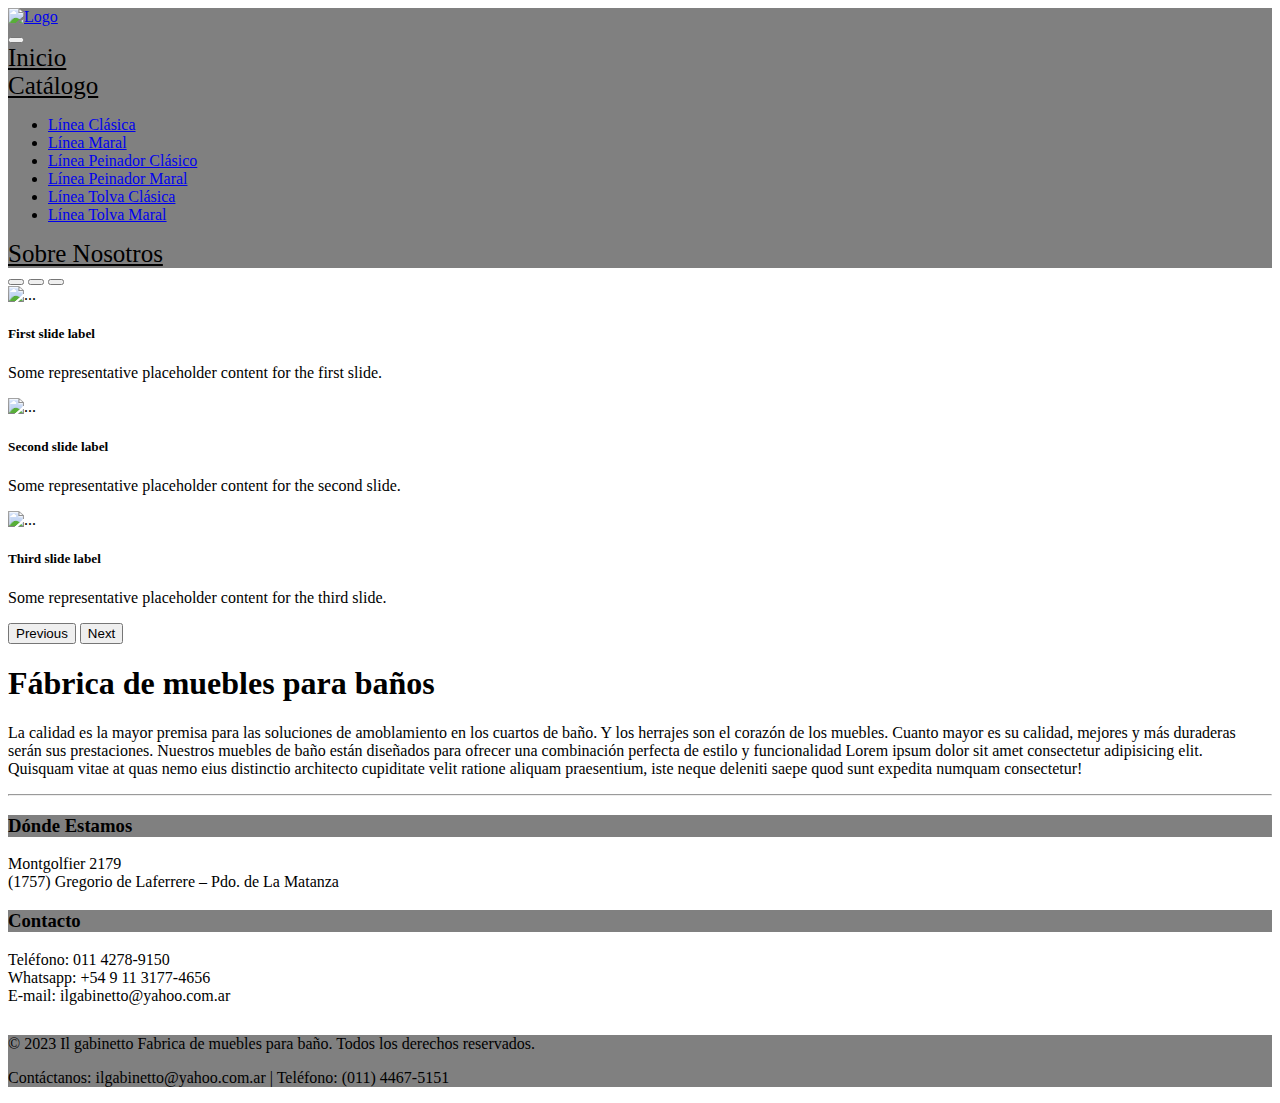
==== pagina ilgabinetto/instalar css bp-ac/index.html @ 1fc87f55 "Add files via upload" ====
<!DOCTYPE html>
<html lang="en">

<head>
  <meta charset="UTF-8">
  <meta name="viewport" content="width=device-width, initial-scale=1.0">
  <title>Il gabinetto</title>
  <!-- CSS Bootstrap -->
  <link rel="stylesheet" href="/instalar css bp-ac/css/bootstrap.min.css">
  <link rel="stylesheet" href="style.css">
</head>

<body>
  <!--NAVBAR-->
  <nav class="navbar navbar-expand-lg bg-body-tertiary bg-gray mb-0">
    <div class="container-fluid">
      <!-- Centra el contenido horizontalmente -->
      <div class="mx-auto text-center">
        <a class="navbar-brand" href="#">
          <img src="/instalar css bp-ac/imagenes/54c96c8c335ef95b13d92f0915ddbc36.png" alt="Logo" width="300"
            height="75" />
        </a>
      </div>

      <button class="navbar-toggler" type="button" data-bs-toggle="collapse" data-bs-target="#navbarNavAltMarkup"
        aria-controls="navbarNavAltMarkup" aria-expanded="false" aria-label="Toggle navigation">
        <span class="navbar-toggler-icon"></span>
      </button>

      <div class="collapse navbar-collapse justify-content-end" id="navbarNavAltMarkup">
        <div class="navbar-nav">
          <a class="nav-link" href="index.html">Inicio</a>

          <!-- Botón "Catálogo" con opciones desplegables -->
          <div class="nav-item dropdown">
            <a class="nav-link dropdown-toggle" href="catalogo.html" id="navbarDropdown" role="button"
              data-bs-toggle="dropdown" aria-expanded="false">
              Catálogo
            </a>
            <ul class="dropdown-menu" aria-labelledby="navbarDropdown">
              <li><a class="dropdown-item" href="catalogo.html#lineaClasica">Línea Clásica</a></li>
              <li><a class="dropdown-item" href="catalogo.html#lineaMaral">Línea Maral</a></li>
              <li><a class="dropdown-item" href="catalogo.html#peinadorClasico">Línea Peinador Clásico</a></li>
              <li><a class="dropdown-item" href="catalogo.html#peinadorMaral">Línea Peinador Maral</a></li>
              <li><a class="dropdown-item" href="catalogo.html#tolvaClasica">Línea Tolva Clásica</a></li>
              <li><a class="dropdown-item" href="catalogo.html#tolvaMaral">Línea Tolva Maral</a></li>
            </ul>
          </div>

          <a class="nav-link" href="#">Sobre Nosotros</a>
        </div>
      </div>
    </div>
  </nav>


  <!--FIN NAVBAR-->



  <!--CARROUSEL-->
  <div id="carouselExampleCaptions" class="carousel slide">
    <div class="carousel-indicators">
      <button type="button" data-bs-target="#carouselExampleCaptions" data-bs-slide-to="0" class="active"
        aria-current="true" aria-label="Slide 1"></button>
      <button type="button" data-bs-target="#carouselExampleCaptions" data-bs-slide-to="1"
        aria-label="Slide 2"></button>
      <button type="button" data-bs-target="#carouselExampleCaptions" data-bs-slide-to="2"
        aria-label="Slide 3"></button>
    </div>
    <div class="carousel-inner">
      <div class="carousel-item active" style="max-height: 900px;">
        <img src="/instalar css bp-ac/imagenes/16.jpg" class="d-block img-fluid" alt="...">
        <div class="carousel-caption d-none d-md-block">
          <h5>First slide label</h5>
          <p>Some representative placeholder content for the first slide.</p>
        </div>
      </div>
      <div class="carousel-item" style="max-height: 900px;">
        <img src="/instalar css bp-ac/imagenes/17.jpg" class="d-block img-fluid" alt="...">
        <div class="carousel-caption d-none d-md-block">
          <h5>Second slide label</h5>
          <p>Some representative placeholder content for the second slide.</p>
        </div>
      </div>
      <div class="carousel-item" style="max-height: 900px;">
        <img src="/instalar css bp-ac/imagenes/24-min.jpg" class="d-block img-fluid" alt="...">
        <div class="carousel-caption d-none d-md-block">
          <h5>Third slide label</h5>
          <p>Some representative placeholder content for the third slide.</p>
        </div>
      </div>
    </div>
    <button class="carousel-control-prev" type="button" data-bs-target="#carouselExampleCaptions" data-bs-slide="prev">
      <span class="carousel-control-prev-icon" aria-hidden="true"></span>
      <span class="visually-hidden">Previous</span>
    </button>
    <button class="carousel-control-next" type="button" data-bs-target="#carouselExampleCaptions" data-bs-slide="next">
      <span class="carousel-control-next-icon" aria-hidden="true"></span>
      <span class="visually-hidden">Next</span>
    </button>
  </div>

  <!--FIN CARROUSEL-->

  <div class="jumbotron text-center">
    <h1 class="display-4">Fábrica de muebles para baños</h1>
    <p class="lead">
      La calidad es la mayor premisa para las soluciones de amoblamiento en
      los cuartos de baño. Y los herrajes son el corazón de los muebles.
      Cuanto mayor es su calidad, mejores y más duraderas serán sus
      prestaciones. Nuestros muebles de baño están diseñados para ofrecer una
      combinación perfecta de estilo y funcionalidad Lorem ipsum dolor sit
      amet consectetur adipisicing elit. Quisquam vitae at quas nemo eius
      distinctio architecto cupiditate velit ratione aliquam praesentium, iste
      neque deleniti saepe quod sunt expedita numquam consectetur!
    </p>
    <hr class="my-4">
  </div>

  <div class="container">
    <div class="row">
      <div class="col-md-6">
        <!-- Columna de dirección -->
        <div class="list-group">
          <h3 class="list-group-item list-group-item-action active" style="background-color: gray;border-color:white;">
            Dónde Estamos
          </h3>
          <div class="list-group-item">
            <i class="fas fa-map-marker-alt"></i> Montgolfier 2179
          </div>
          <div class="list-group-item">
            <i class="fas fa-map-marker-alt"></i> (1757) Gregorio de Laferrere
            – Pdo. de La Matanza
          </div>
        </div>
      </div>
      <div class="col-md-6">
        <!-- Columna de contacto -->
        <div class="list-group">
          <h3 class="list-group-item list-group-item-action active" style="background-color: gray;border-color: white;">
            Contacto
          </h3>
          <div class="list-group-item">
            <i class="fas fa-phone"></i> Teléfono: 011 4278-9150
          </div>
          <div class="list-group-item">
            <i class="fab fa-whatsapp"></i> Whatsapp: +54 9 11 3177-4656
          </div>
          <div class="list-group-item">
            <i class="far fa-envelope"></i> E-mail: ilgabinetto@yahoo.com.ar
          </div>
        </div>
      </div>
    </div>
  </div>

  <footer class="bg-light text-center text-muted py-4">
    <div class="container">
      <p>&copy; 2023 Il gabinetto Fabrica de muebles para baño. Todos los derechos reservados.</p>
      <p>Contáctanos: ilgabinetto@yahoo.com.ar | Teléfono: (011) 4467-5151</p>
    </div>
  </footer>

  <!-- Scripts de Bootstrap (deben estar al final del cuerpo del documento) -->
  <script src="/instalar css bp-ac/js/bootstrap.bundle.min.js"></script>
</body>

</html>
---- pagina ilgabinetto/instalar css bp-ac/style.css ----
/* Aumenta el tamaño de las letras en la barra de navegación */
.navbar-nav .nav-link {
    font-size: 25px; /* Ajusta el tamaño de la fuente según tus preferencias */
}

footer{
    margin-top: 30px;
    background-color: grey;
}


@keyframes fade {
    0% {
        opacity: 0;
        transform: translateY(-10px);
    }
    100% {
        opacity: 1;
        transform: translateY(0);
    }
}

/* Aplica la animación de desvanecimiento a las diapositivas del carrusel */
.carousel-inner .carousel-item {
    animation: fade 1s ease-in-out;
}

/* Estilos normales para los enlaces del menú */
.navbar {
    background-color: gray; /* Color de fondo normal (transparente en este caso) */
    transition: background-color 0.3s ease, color 0.3s ease; /* Transición suave para el color de fondo y el color del texto */
}

.navbar .navbar-nav .nav-link {
    color: black; /* Color de texto normal */
}

/* Estilos para los enlaces del menú al pasar el mouse */
.navbar:hover {
    background-color: red; /* Cambia el color de fondo al pasar el mouse */
}

.navbar .navbar-nav .nav-link:hover {
    color: red; /* Cambia el color del texto al pasar el mouse */
}

/* Estilo normal para las tarjetas */
.card {
    transition: box-shadow 0.3s ease; /* Transición suave para el sombreado */
}

/* Estilo para las tarjetas al pasar el mouse */
.card:hover {
    box-shadow: 0 4px 8px rgba(0, 0, 0, 0.2); /* Cambia el sombreado al pasar el mouse */
}
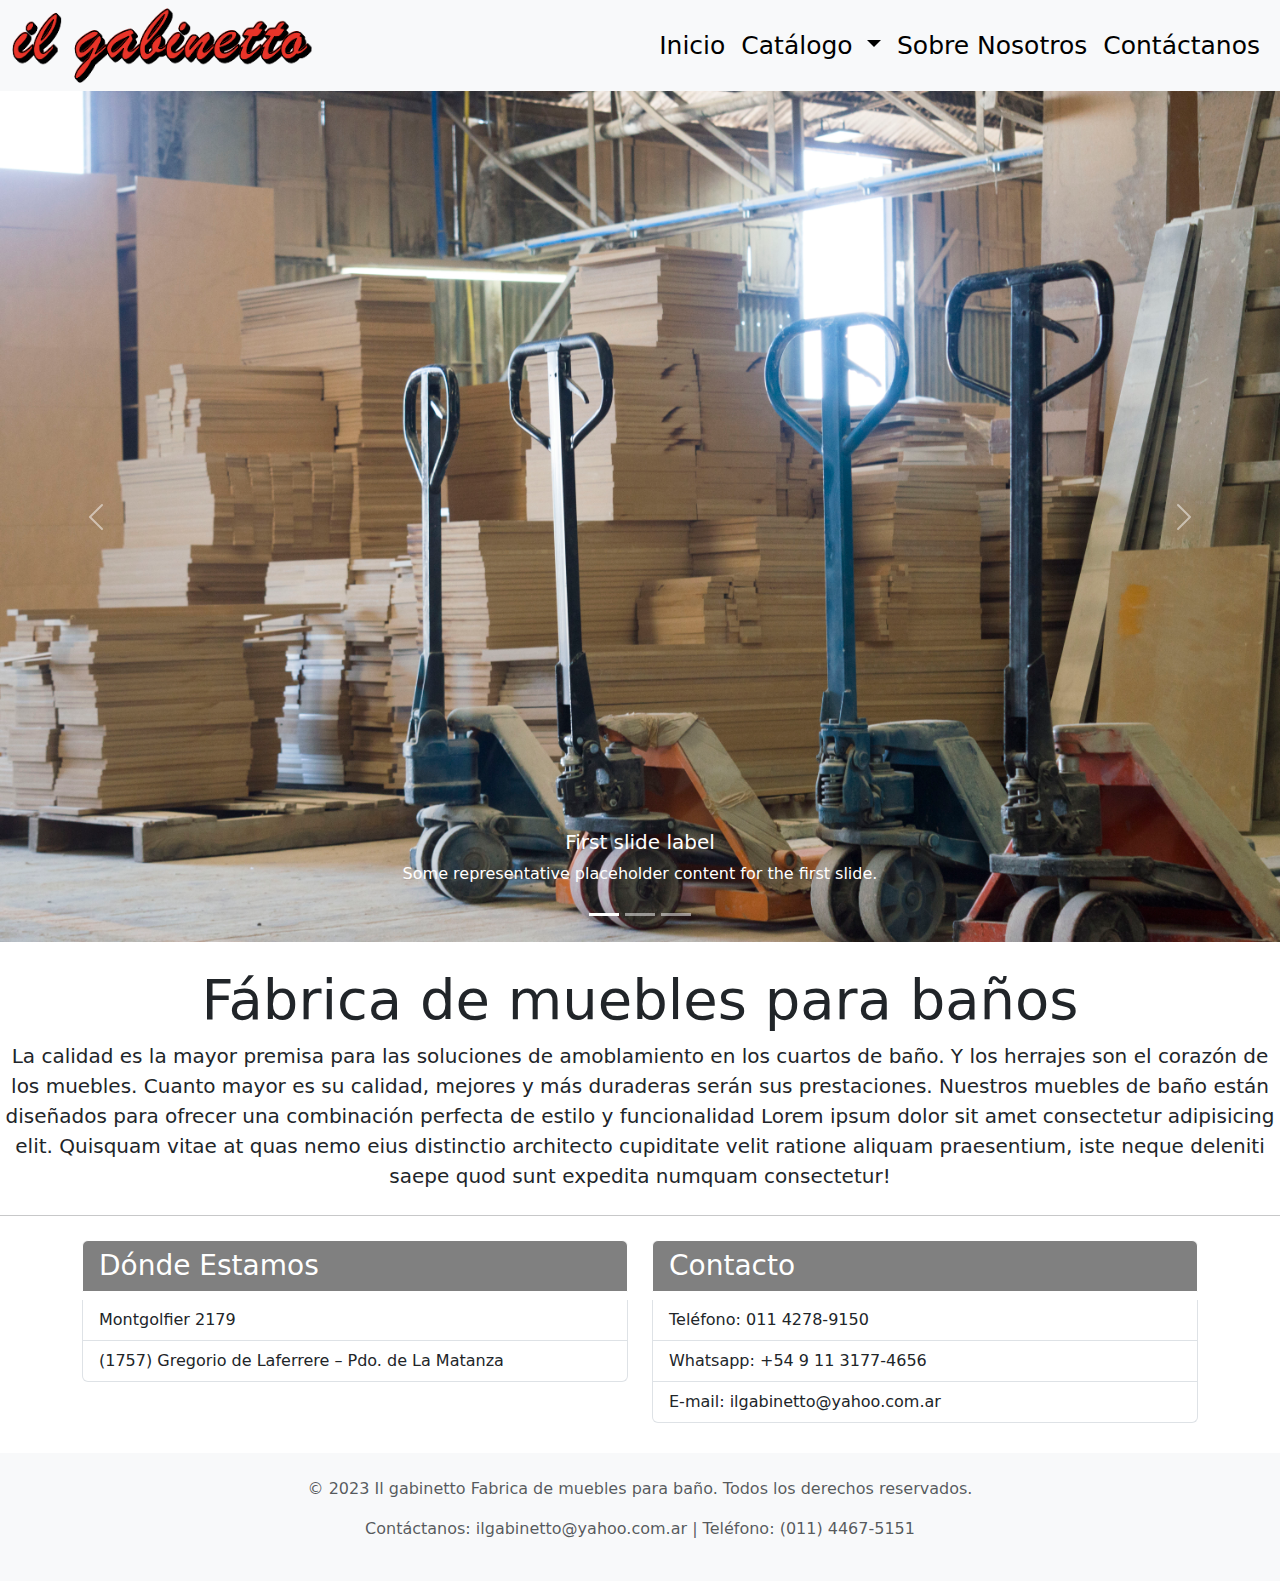
==== commit 2bc2c858: "se modifica la pagina web" ====
--- a/pagina ilgabinetto/instalar css bp-ac/index.html
+++ b/pagina ilgabinetto/instalar css bp-ac/index.html
@@ -6,7 +6,7 @@
   <meta name="viewport" content="width=device-width, initial-scale=1.0">
   <title>Il gabinetto</title>
   <!-- CSS Bootstrap -->
-  <link rel="stylesheet" href="/instalar css bp-ac/css/bootstrap.min.css">
+  <link rel="stylesheet" href="/pagina ilgabinetto/instalar css bp-ac/css/bootstrap.min.css">
   <link rel="stylesheet" href="style.css">
 </head>
 
@@ -17,8 +17,8 @@
       <!-- Centra el contenido horizontalmente -->
       <div class="mx-auto text-center">
         <a class="navbar-brand" href="#">
-          <img src="/instalar css bp-ac/imagenes/54c96c8c335ef95b13d92f0915ddbc36.png" alt="Logo" width="300"
-            height="75" />
+          <img src="/pagina ilgabinetto/instalar css bp-ac/imagenes/54c96c8c335ef95b13d92f0915ddbc36.png" alt="Logo"
+            width="300" height="75" />
         </a>
       </div>
 
@@ -48,6 +48,7 @@
           </div>
 
           <a class="nav-link" href="#">Sobre Nosotros</a>
+          <a class="nav-link" href="#">Contáctanos</a>
         </div>
       </div>
     </div>
@@ -70,21 +71,21 @@
     </div>
     <div class="carousel-inner">
       <div class="carousel-item active" style="max-height: 900px;">
-        <img src="/instalar css bp-ac/imagenes/16.jpg" class="d-block img-fluid" alt="...">
+        <img src="/pagina ilgabinetto/instalar css bp-ac/imagenes/16.jpg" class="d-block img-fluid" alt="...">
         <div class="carousel-caption d-none d-md-block">
           <h5>First slide label</h5>
           <p>Some representative placeholder content for the first slide.</p>
         </div>
       </div>
       <div class="carousel-item" style="max-height: 900px;">
-        <img src="/instalar css bp-ac/imagenes/17.jpg" class="d-block img-fluid" alt="...">
+        <img src="/pagina ilgabinetto/instalar css bp-ac/imagenes/17.jpg" class="d-block img-fluid" alt="...">
         <div class="carousel-caption d-none d-md-block">
           <h5>Second slide label</h5>
           <p>Some representative placeholder content for the second slide.</p>
         </div>
       </div>
       <div class="carousel-item" style="max-height: 900px;">
-        <img src="/instalar css bp-ac/imagenes/24-min.jpg" class="d-block img-fluid" alt="...">
+        <img src="/pagina ilgabinetto/instalar css bp-ac/imagenes/24-min.jpg" class="d-block img-fluid" alt="...">
         <div class="carousel-caption d-none d-md-block">
           <h5>Third slide label</h5>
           <p>Some representative placeholder content for the third slide.</p>
@@ -104,7 +105,7 @@
   <!--FIN CARROUSEL-->
 
   <div class="jumbotron text-center">
-    <h1 class="display-4">Fábrica de muebles para baños</h1>
+    <br><h1 class="display-4">Fábrica de muebles para baños</h1>
     <p class="lead">
       La calidad es la mayor premisa para las soluciones de amoblamiento en
       los cuartos de baño. Y los herrajes son el corazón de los muebles.
@@ -163,7 +164,7 @@
   </footer>
 
   <!-- Scripts de Bootstrap (deben estar al final del cuerpo del documento) -->
-  <script src="/instalar css bp-ac/js/bootstrap.bundle.min.js"></script>
+  <script src="/pagina ilgabinetto/instalar css bp-ac/js/bootstrap.bundle.min.js"></script>
 </body>
 
 </html>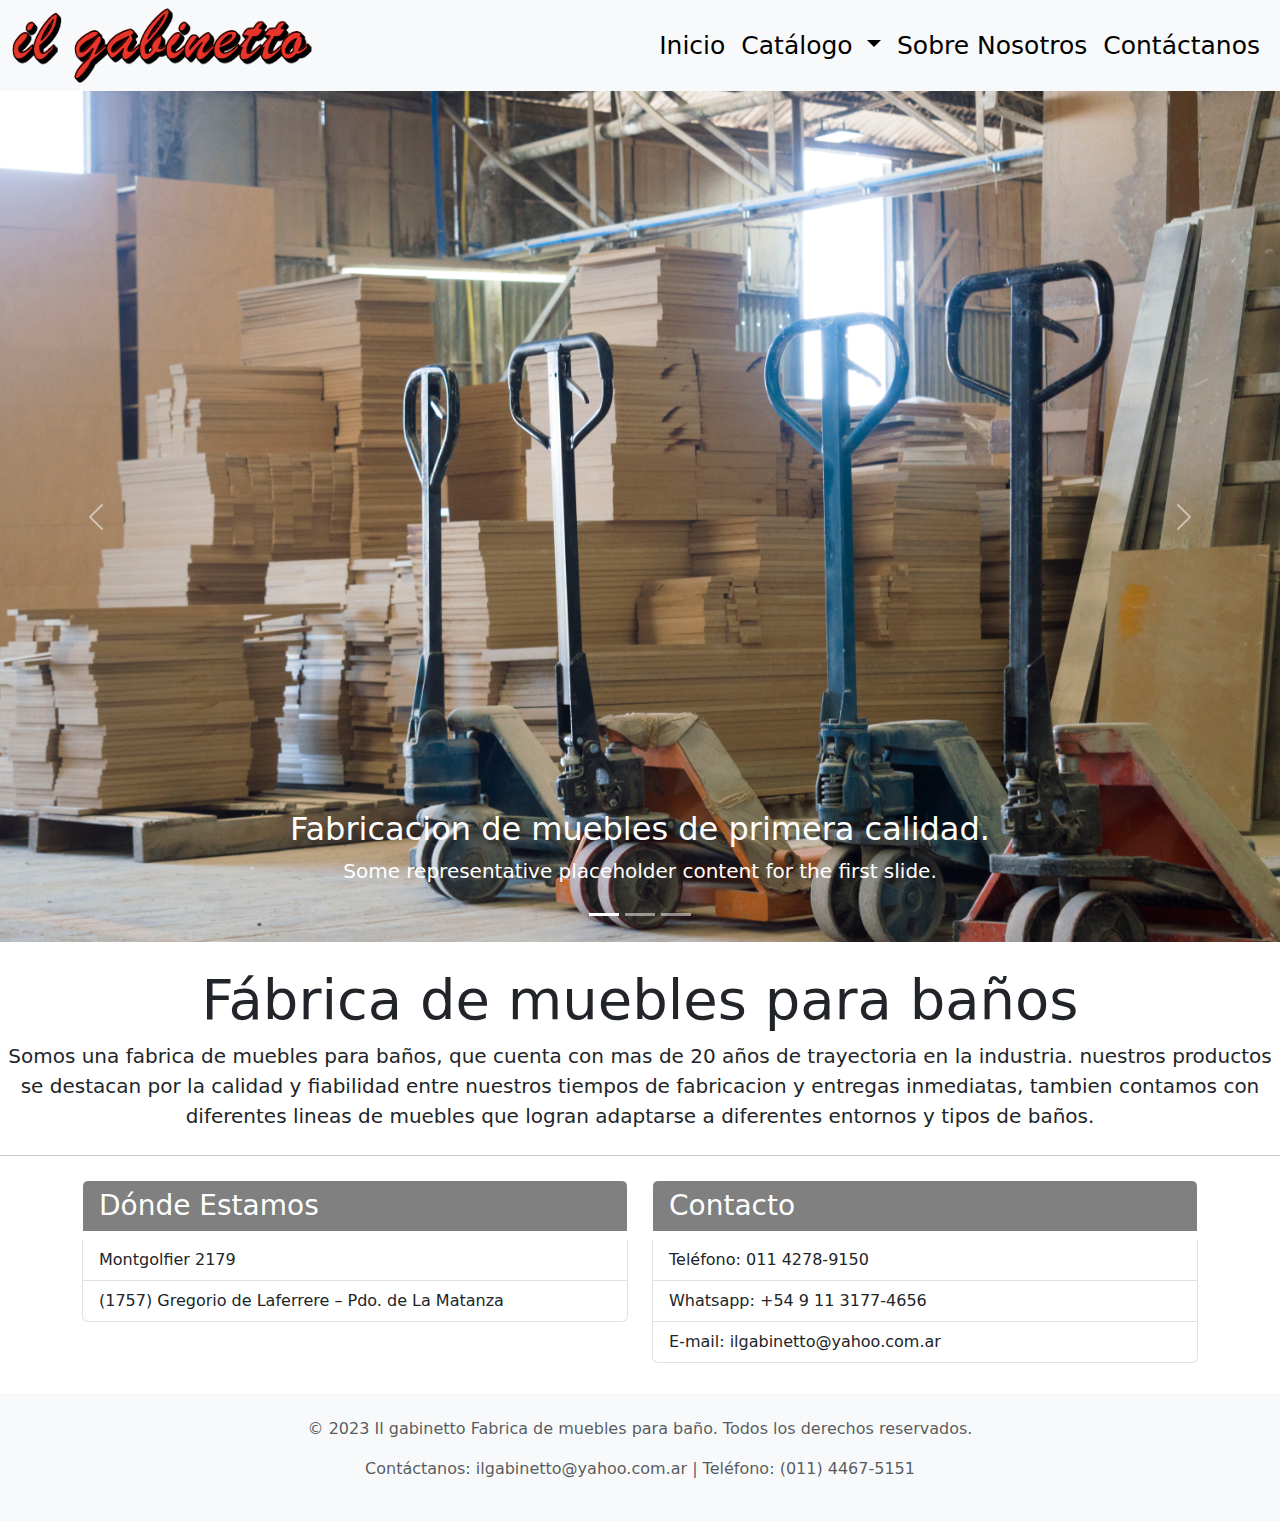
==== commit 3b6f5ddd: "se modificaron algunas cositas" ====
--- a/pagina ilgabinetto/instalar css bp-ac/index.html
+++ b/pagina ilgabinetto/instalar css bp-ac/index.html
@@ -2,12 +2,12 @@
 <html lang="en">
 
 <head>
-  <meta charset="UTF-8">
-  <meta name="viewport" content="width=device-width, initial-scale=1.0">
+  <meta charset="UTF-8" />
+  <meta name="viewport" content="width=device-width, initial-scale=1.0" />
   <title>Il gabinetto</title>
   <!-- CSS Bootstrap -->
-  <link rel="stylesheet" href="/pagina ilgabinetto/instalar css bp-ac/css/bootstrap.min.css">
-  <link rel="stylesheet" href="style.css">
+  <link rel="stylesheet" href="/pagina ilgabinetto/instalar css bp-ac/css/bootstrap.min.css" />
+  <link rel="stylesheet" href="style.css" />
 </head>
 
 <body>
@@ -38,26 +38,35 @@
               Catálogo
             </a>
             <ul class="dropdown-menu" aria-labelledby="navbarDropdown">
-              <li><a class="dropdown-item" href="catalogo.html#lineaClasica">Línea Clásica</a></li>
-              <li><a class="dropdown-item" href="catalogo.html#lineaMaral">Línea Maral</a></li>
-              <li><a class="dropdown-item" href="catalogo.html#peinadorClasico">Línea Peinador Clásico</a></li>
-              <li><a class="dropdown-item" href="catalogo.html#peinadorMaral">Línea Peinador Maral</a></li>
-              <li><a class="dropdown-item" href="catalogo.html#tolvaClasica">Línea Tolva Clásica</a></li>
-              <li><a class="dropdown-item" href="catalogo.html#tolvaMaral">Línea Tolva Maral</a></li>
+              <li>
+                <a class="dropdown-item" href="catalogo.html#lineaClasica">Línea Clásica</a>
+              </li>
+              <li>
+                <a class="dropdown-item" href="catalogo.html#lineaMaral">Línea Maral</a>
+              </li>
+              <li>
+                <a class="dropdown-item" href="catalogo.html#peinadorClasico">Línea Peinador Clásico</a>
+              </li>
+              <li>
+                <a class="dropdown-item" href="catalogo.html#peinadorMaral">Línea Peinador Maral</a>
+              </li>
+              <li>
+                <a class="dropdown-item" href="catalogo.html#tolvaClasica">Línea Tolva Clásica</a>
+              </li>
+              <li>
+                <a class="dropdown-item" href="catalogo.html#tolvaMaral">Línea Tolva Maral</a>
+              </li>
             </ul>
           </div>
 
           <a class="nav-link" href="#">Sobre Nosotros</a>
-          <a class="nav-link" href="#">Contáctanos</a>
+          <a class="nav-link" href="/pagina ilgabinetto/instalar css bp-ac/contacto.html">Contáctanos</a>
         </div>
       </div>
     </div>
   </nav>
 
-
   <!--FIN NAVBAR-->
-
-
 
   <!--CARROUSEL-->
   <div id="carouselExampleCaptions" class="carousel slide">
@@ -70,24 +79,24 @@
         aria-label="Slide 3"></button>
     </div>
     <div class="carousel-inner">
-      <div class="carousel-item active" style="max-height: 900px;">
-        <img src="/pagina ilgabinetto/instalar css bp-ac/imagenes/16.jpg" class="d-block img-fluid" alt="...">
+      <div class="carousel-item active" style="max-height: 900px">
+        <img src="/pagina ilgabinetto/instalar css bp-ac/imagenes/16.jpg" class="d-block img-fluid" alt="..." />
         <div class="carousel-caption d-none d-md-block">
-          <h5>First slide label</h5>
-          <p>Some representative placeholder content for the first slide.</p>
+          <h2>Fabricacion de muebles de primera calidad.</h2>
+          <p style="font-size: 20px;">Some representative placeholder content for the first slide.</p>
         </div>
       </div>
-      <div class="carousel-item" style="max-height: 900px;">
-        <img src="/pagina ilgabinetto/instalar css bp-ac/imagenes/17.jpg" class="d-block img-fluid" alt="...">
+      <div class="carousel-item" style="max-height: 900px">
+        <img src="/pagina ilgabinetto/instalar css bp-ac/imagenes/17.jpg" class="d-block img-fluid" alt="..." />
         <div class="carousel-caption d-none d-md-block">
-          <h5>Second slide label</h5>
+          <h2>Solo ventas por mayor.</h2>
           <p>Some representative placeholder content for the second slide.</p>
         </div>
       </div>
-      <div class="carousel-item" style="max-height: 900px;">
-        <img src="/pagina ilgabinetto/instalar css bp-ac/imagenes/24-min.jpg" class="d-block img-fluid" alt="...">
+      <div class="carousel-item" style="max-height: 900px">
+        <img src="/pagina ilgabinetto/instalar css bp-ac/imagenes/24-min.jpg" class="d-block img-fluid" alt="..." />
         <div class="carousel-caption d-none d-md-block">
-          <h5>Third slide label</h5>
+          <h2>Nuestros diseños estan pensados para ser una solucion es tus baños.</h2>
           <p>Some representative placeholder content for the third slide.</p>
         </div>
       </div>
@@ -105,18 +114,15 @@
   <!--FIN CARROUSEL-->
 
   <div class="jumbotron text-center">
-    <br><h1 class="display-4">Fábrica de muebles para baños</h1>
+    <br />
+    <h1 class="display-4">Fábrica de muebles para baños</h1>
     <p class="lead">
-      La calidad es la mayor premisa para las soluciones de amoblamiento en
-      los cuartos de baño. Y los herrajes son el corazón de los muebles.
-      Cuanto mayor es su calidad, mejores y más duraderas serán sus
-      prestaciones. Nuestros muebles de baño están diseñados para ofrecer una
-      combinación perfecta de estilo y funcionalidad Lorem ipsum dolor sit
-      amet consectetur adipisicing elit. Quisquam vitae at quas nemo eius
-      distinctio architecto cupiditate velit ratione aliquam praesentium, iste
-      neque deleniti saepe quod sunt expedita numquam consectetur!
+      Somos una fabrica de muebles para baños, que cuenta con mas de 20 años de trayectoria en la industria.
+      nuestros productos se destacan por la calidad y fiabilidad entre nuestros tiempos de fabricacion y entregas
+      inmediatas,
+      tambien contamos con diferentes lineas de muebles que logran adaptarse a diferentes entornos y tipos de baños.
     </p>
-    <hr class="my-4">
+    <hr class="my-4" />
   </div>
 
   <div class="container">
@@ -124,7 +130,7 @@
       <div class="col-md-6">
         <!-- Columna de dirección -->
         <div class="list-group">
-          <h3 class="list-group-item list-group-item-action active" style="background-color: gray;border-color:white;">
+          <h3 class="list-group-item list-group-item-action active" style="background-color: gray; border-color: white">
             Dónde Estamos
           </h3>
           <div class="list-group-item">
@@ -139,7 +145,7 @@
       <div class="col-md-6">
         <!-- Columna de contacto -->
         <div class="list-group">
-          <h3 class="list-group-item list-group-item-action active" style="background-color: gray;border-color: white;">
+          <h3 class="list-group-item list-group-item-action active" style="background-color: gray; border-color: white">
             Contacto
           </h3>
           <div class="list-group-item">
@@ -158,7 +164,10 @@
 
   <footer class="bg-light text-center text-muted py-4">
     <div class="container">
-      <p>&copy; 2023 Il gabinetto Fabrica de muebles para baño. Todos los derechos reservados.</p>
+      <p>
+        &copy; 2023 Il gabinetto Fabrica de muebles para baño. Todos los
+        derechos reservados.
+      </p>
       <p>Contáctanos: ilgabinetto@yahoo.com.ar | Teléfono: (011) 4467-5151</p>
     </div>
   </footer>
--- a/pagina ilgabinetto/instalar css bp-ac/style.css
+++ b/pagina ilgabinetto/instalar css bp-ac/style.css
@@ -54,3 +54,4 @@
     box-shadow: 0 4px 8px rgba(0, 0, 0, 0.2); /* Cambia el sombreado al pasar el mouse */
 }
 
+
